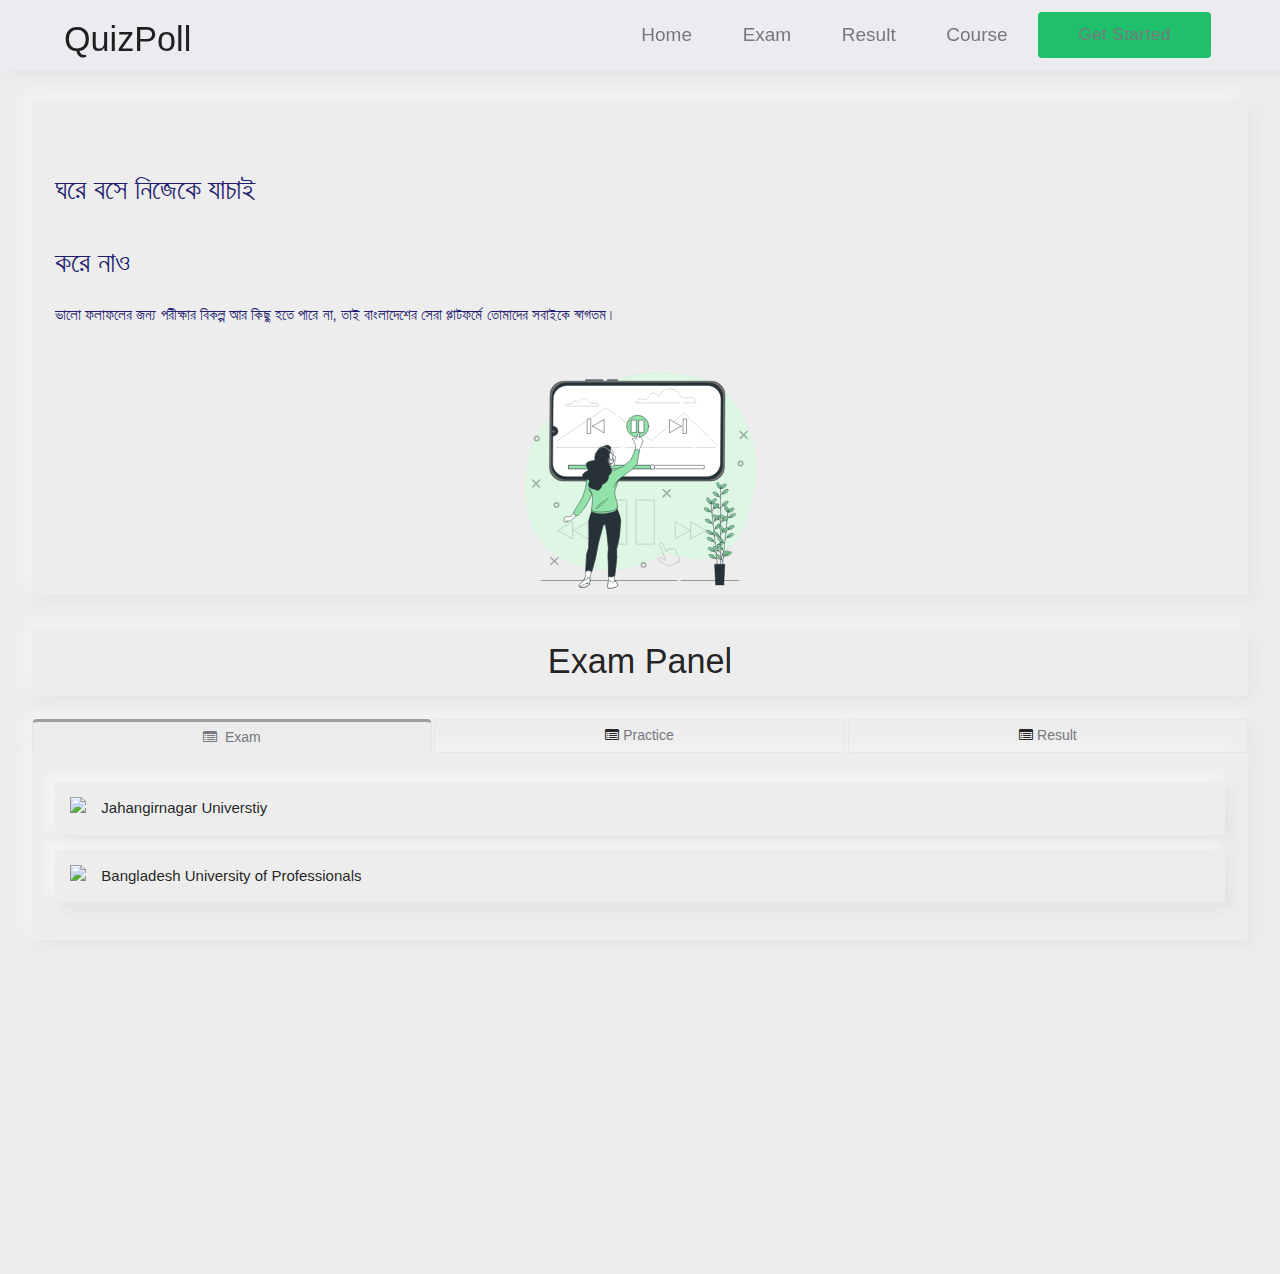
==== index.html @ d7723e83 "Update index.html" ====
<!DOCTYPE html>
<html lang="en">
<head>
	<meta charset="UTF-8">
	<meta http-equiv="X-UA-Compatible" content="IE=edge">
	<meta name="viewport" content="width=device-width, initial-scale=1.0">
	<title>QuizPoll - Test Yourself</title>
	<link rel="stylesheet" href="style.css">
	
	<link href="https://fonts.maateen.me/solaiman-lipi/font.css" rel="stylesheet">
	<link rel="stylesheet" type="text/css" href="https://stackpath.bootstrapcdn.com/font-awesome/4.7.0/css/font-awesome.min.css">
	<link rel="stylesheet" href="https://cdnjs.cloudflare.com/ajax/libs/materialize/1.0.0/css/materialize.min.css">

  
	 <link href="https://fonts.googleapis.com/icon?family=Material+Icons" rel="stylesheet">
</head>
<body>
	<div class="main1">
		<div class="mainnav1">
			<div class="subnav">
				<h4 class="logo1">QuizPoll</h4>		
				<ul class="links1">
					<li class="link1"><a href="">Home</a></li>
					<li class="link1"><a href="">Exam</a></li>				
					<li class="link1"><a href="">Result</a></li>
					<li class="link1"><a href="">Course</a></li>
					<li class="link1 getstarted"><a href="">Get Started</a></li> 
				</ul>  
			</div>
		</div>
		
	</div>
	<div class="mid">
		 <div class="slide">
			<h1>ঘরে বসে নিজেকে যাচাই </h1>
		<h1>করে নাও</h1>
		
			<p style="">ভালো ফলাফলের জন্য পরীক্ষার বিকল্প আর কিছু হতে পারে না, তাই বাংলাদেশের সেরা প্লাটফর্মে তোমাদের সবাইকে স্বাগতম।</p>
		</div>
		<img class="svgimg" src="hello.svg" alt="hello"> 

	</div>	

	<div class="headman">
		<h4 class="heading1">Exam Panel</h4>
	</div>
	<div class="container1">
		<div class="tabsa">
			<div class="tab1a tab-1">
				<a href=""><i class="fa fa-list-alt"></i>&nbsp; Exam</a>
	
			</div>
			<div class="tab1a tab-2">
				<i class="fa fa-list-alt"></i>
				<a href="">Practice</a>
			</div>
			<div class="tab1a tab-3">
				<i class="fa fa-list-alt"></i>
				<a href="">Problem</a>
			</div>
			<div class="tab1a tab-4">
				<i class="fa fa-list-alt"></i>
				<a href="">Result</a>
			</div>
		</div>
		<div class="con tab-con1">
			

			<ul class="collapsible no-shadows">
				<li>
				  <div class="collapsible-header no-shadows"><img src="https://upload.wikimedia.org/wikipedia/en/3/39/Jahangirnagar_University_%28emblem%29.png" class="icon">&nbsp;&nbsp;Jahangirnagar Universtiy</div>
				  <div class="collapsible-body no-shadows body-pad">
					<a href="ju_index.html"><div class="itema">A-unit</div></a>
					<div class="itema">D-unit</div>
					<div class="itema">F-unit</div>
				  </div>
				</li>
				
			  </ul>
			  
				
			<ul class="collapsible no-shadows">	

			  <li>
				<div class="collapsible-header no-shadows "><img src="https://seeklogo.com/images/B/bangladesh-university-of-professionals-bup-logo-5B259AB69E-seeklogo.com.png" class="icon">&nbsp;&nbsp;Bangladesh University of Professionals</div>
				<div class="collapsible-body no-shadows body-pad">
					
					<div class="itema">FST</div>
					<div class="itema">FBS</div>
					<div class="itema">FSSS</div>
					<div class="itema">FASS</div>
				</div>
			  </li>
			  
			</ul>
			
	
		</div>
		
	</div>  
</div>	
   <!-- Compiled and minified JavaScript -->
   <script src="https://cdnjs.cloudflare.com/ajax/libs/materialize/1.0.0/js/materialize.min.js"></script>

<script>
	 document.addEventListener('DOMContentLoaded', function() {
    var elems = document.querySelectorAll('.collapsible');
    var instances = M.Collapsible.init(elems);
  });
</script>
</body>
</html>
---- style.css ----
*{
    padding: 0;
    margin: 0;
    box-sizing: border-box;
    
}
html,body{
    font-family: solaimanlipi,sans-serif;
    background: #ededed;
    height: 100%;
}

main1{
    height: auto;
    background: #000;

}
.mainnav1{

    display: flex;
    justify-content: space-between;
    align-items: center;   
    height: 70px;
    background-color:#EBECF0;
    box-shadow:  5px 5px 13px #e4e4e4,
             -5px -5px 13px #f6f6f6;
    

    position: fixed;
    top: 0px;
    left: 0px;
    width: 100%;
    z-index: 22222;
    
}

.subnav{
    width: 90%;
    margin: 0 auto;
    
    z-index: 3;
    display: flex;
    justify-content: space-between;
    align-items: center;

}
.link1{
    list-style-type: none;
    padding: 5px;
    font-size: 19px;

}

.link1 a{
    display: inline-block;
    text-decoration: none;
    word-break: none;
    padding: 5px 20px;
    border-radius: 4px;
    font-family:-apple-system, BlinkMacSystemFont, 'Segoe UI', Roboto, Oxygen, Ubuntu, Cantarell, 'Open Sans', 'Helvetica Neue', sans-serif ;
    transition: ease-in-out 0.2s;
}

.link1 a:hover{
    background-color: rgb(148, 100, 187);
    color: rgb(255, 255, 255);
}

.links1{
    display: flex;
    justify-content:space-around ;
    align-items: center;
    width: 600px;
}


.getstarted a{
	text-decoration: none;
	color:white;
	letter-spacing:0.5px;
	padding:10px 40px;
	background:#20bf6b;
	font-size: 17px;
	border-radius:4px;
  white-space: nowrap;

}

.svgimg{
    height: 235px;
    width: 100%;
    
    
    
}
div.slide{
    width:100%;
    font-size: 1rem;
    color: rgb(30, 29, 112);
    z-index: 3333;
    padding: 23px;
    margin-bottom: 11px;
    margin-top: 11px;
    

            

}
.slide h1{
    font-size: 28px;
}    

.mid{
    height: auto;
    width: 95%;
    box-shadow:  5px 5px 13px #e4e4e4,
             -5px -5px 13px #f6f6f6;
    margin: 99px auto 0px;
    display: flex;
    flex-direction: row;
    flex-wrap: wrap;
    justify-content: space-between;
    align-items: center;
    
    margin-bottom: 33px;
    
    
    

}

 .heading1{
    margin: 0px auto;
    text-align: center;
    padding:15px;
}
.headman{
    
    margin:0 auto;
    margin-bottom: 23px;
    box-shadow:  5px 5px 13px #e4e4e4,
             -5px -5px 13px #f6f6f6;
    
    -13px -13px 24px #ffffff;
    width: 95%;

    
}


/* @media only screen and (max-width: 600px) {
    .subnav {
    display: flex;
      flex-direction: column;
      align-items: center;
    }
    .links{
        display: flex;
        justify-content:space-between ;
        display: none;
    }

div.mid{
   
   
    
    

}





    
  }
  @media only screen and (max-width: 768px) {
  
    .mid{
        display: flex;
        flex-direction: column;
        
        height: 743px;

    }
        .svgimg{
            height: 305px;
            margin: 0 auto;
            
        }
        div.slide{
            width: 300px;
            position: relative;
            bottom: 111px;
            font-size: 13px;
        }


    
    }
      }
      





 */















 .container1 {
    width: 95%;
    margin: 0px auto;
    height: 555px;
   
    
  
}
a{
    text-decoration: none;
    color: rgb(119, 119, 128)!important;
}
.tabsa{
    
    display: flex;
    justify-content: space-around;
    box-shadow:  5px 5px 13px #e4e4e4,
    -5px -5px 13px #f6f6f6;
    
    
    

}

.tab1a{
    
    flex-grow: 1;
    text-align: center;
    padding: 5px 0;
    
    padding-bottom:2px ;
    z-index: 333;  
    border-top-left-radius: 5px;
    border-top-right-radius: 5px;
    font-size: 14px;
    border: 1px solid rgb(229, 230, 235);
    
    
    
    
    
}


.tab-1{
    margin-right: 2px;
    border-bottom: 3px solid #ededed;
    border-bottom-width: 3px;
    border-bottom-style: solid;
    border-bottom-color: rgb(237, 237, 237);
    border-top: 3px solid rgb(87 97 92 / 54%);
    border-top-width: 3px;
    border-top-style: solid;
    border-top-color: rgba(87, 97, 92, 0.54);
    background-color: rgb(236 236 236);
    
    
    
    
}
.tab-2{
    margin-right: 2px;
    
}
.tab-3{
    margin-right: 1px;
    display: none;
    
}
.tab-4{
    margin-left: 1px;
}

.tabs i{
    margin-right:2px ;
}
.con{
    border: 1px solid rgb(239, 239, 241);
    position: relative;
    bottom: 1px;

}
.tab-con1{
    height:auto;
    background: #ededed;
    box-shadow:  5px 5px 13px #e4e4e4,
             -5px -5px 13px #f6f6f6;
             border-bottom-left-radius: 5px;
             border-bottom-right-radius: 5px;
             padding: 22px ;
            }



 .no-shadows {
     
    border: none!important;
    background: #ededed!important;
    box-shadow:  5px 5px 13px #e4e4e4,
             -5px -5px 13px #f6f6f6!important;
             transition: ease-in 3s,!important;
            }

.icon{
    width: 23px;
}


.itema{

    background: #ededed;
    box-shadow:  5px 5px 13px #e4e4e4,
             -5px -5px 13px #f6f6f6;
             padding: 5px;
             margin: 5px 0;
             border: 1px solid rgb(186, 188, 194);
            border-radius: 5px;


}

.collapsible{
   

}
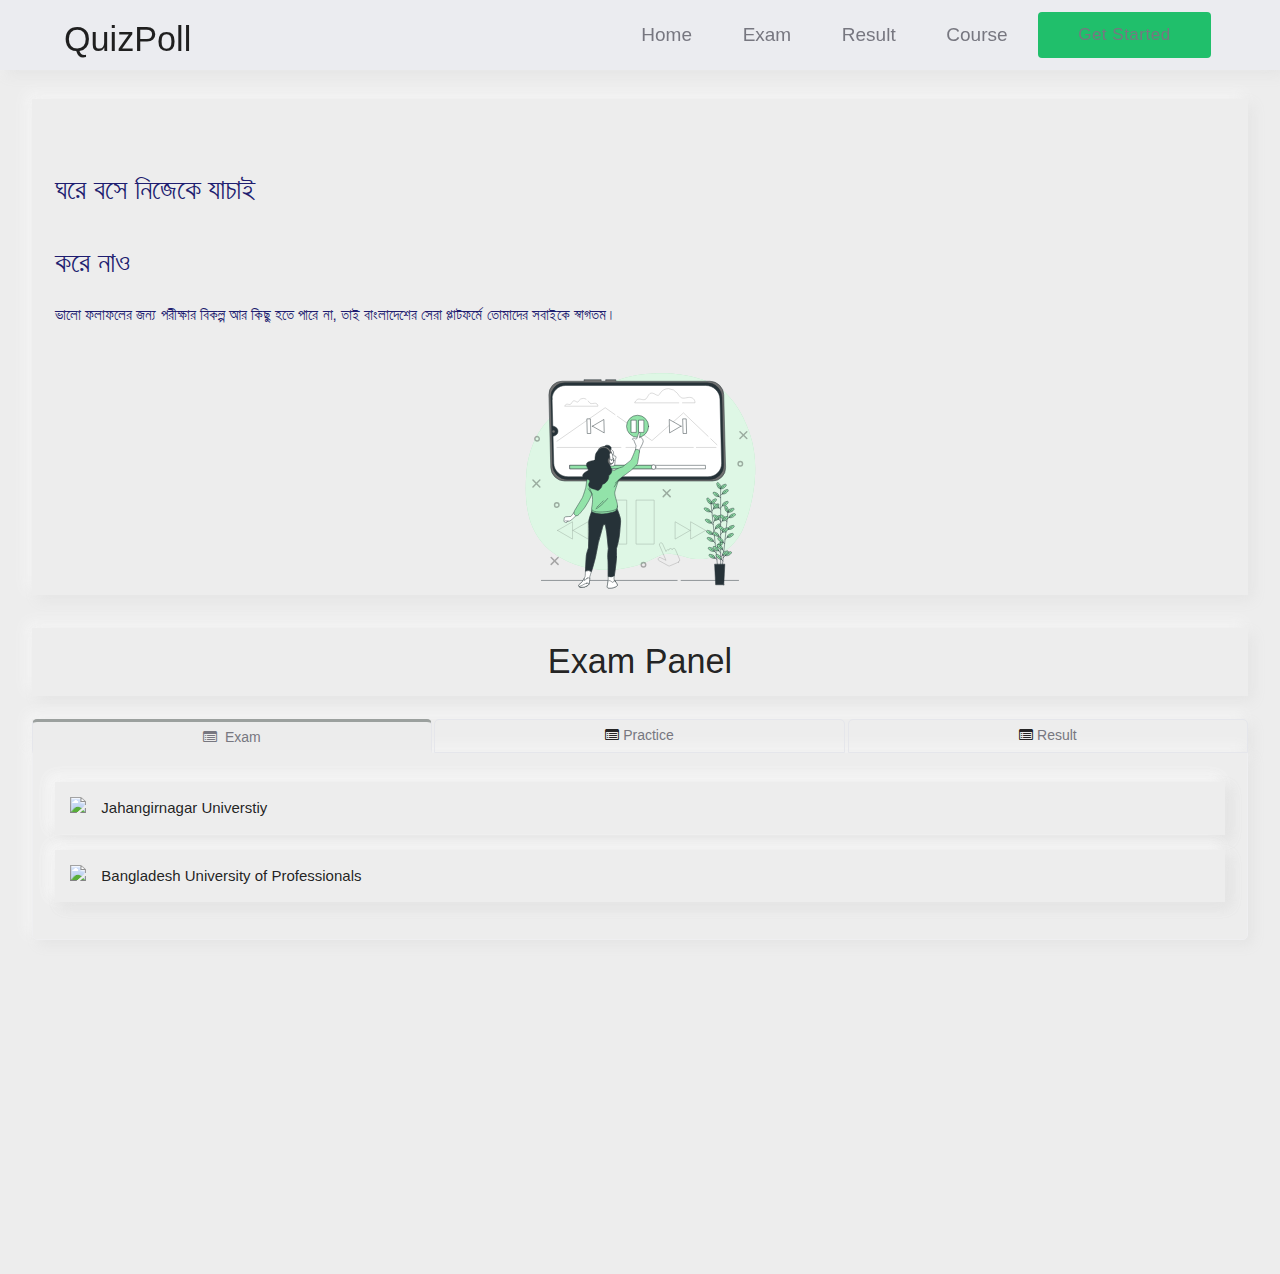
==== commit c1869af2: "Update index.html" ====
--- a/index.html
+++ b/index.html
@@ -10,7 +10,7 @@
 	<link href="https://fonts.maateen.me/solaiman-lipi/font.css" rel="stylesheet">
 	<link rel="stylesheet" type="text/css" href="https://stackpath.bootstrapcdn.com/font-awesome/4.7.0/css/font-awesome.min.css">
 	<link rel="stylesheet" href="https://cdnjs.cloudflare.com/ajax/libs/materialize/1.0.0/css/materialize.min.css">
-
+	<link rel="shortcut icon" href="favicon.ico" type="image/x-icon">  
   
 	 <link href="https://fonts.googleapis.com/icon?family=Material+Icons" rel="stylesheet">
 </head>
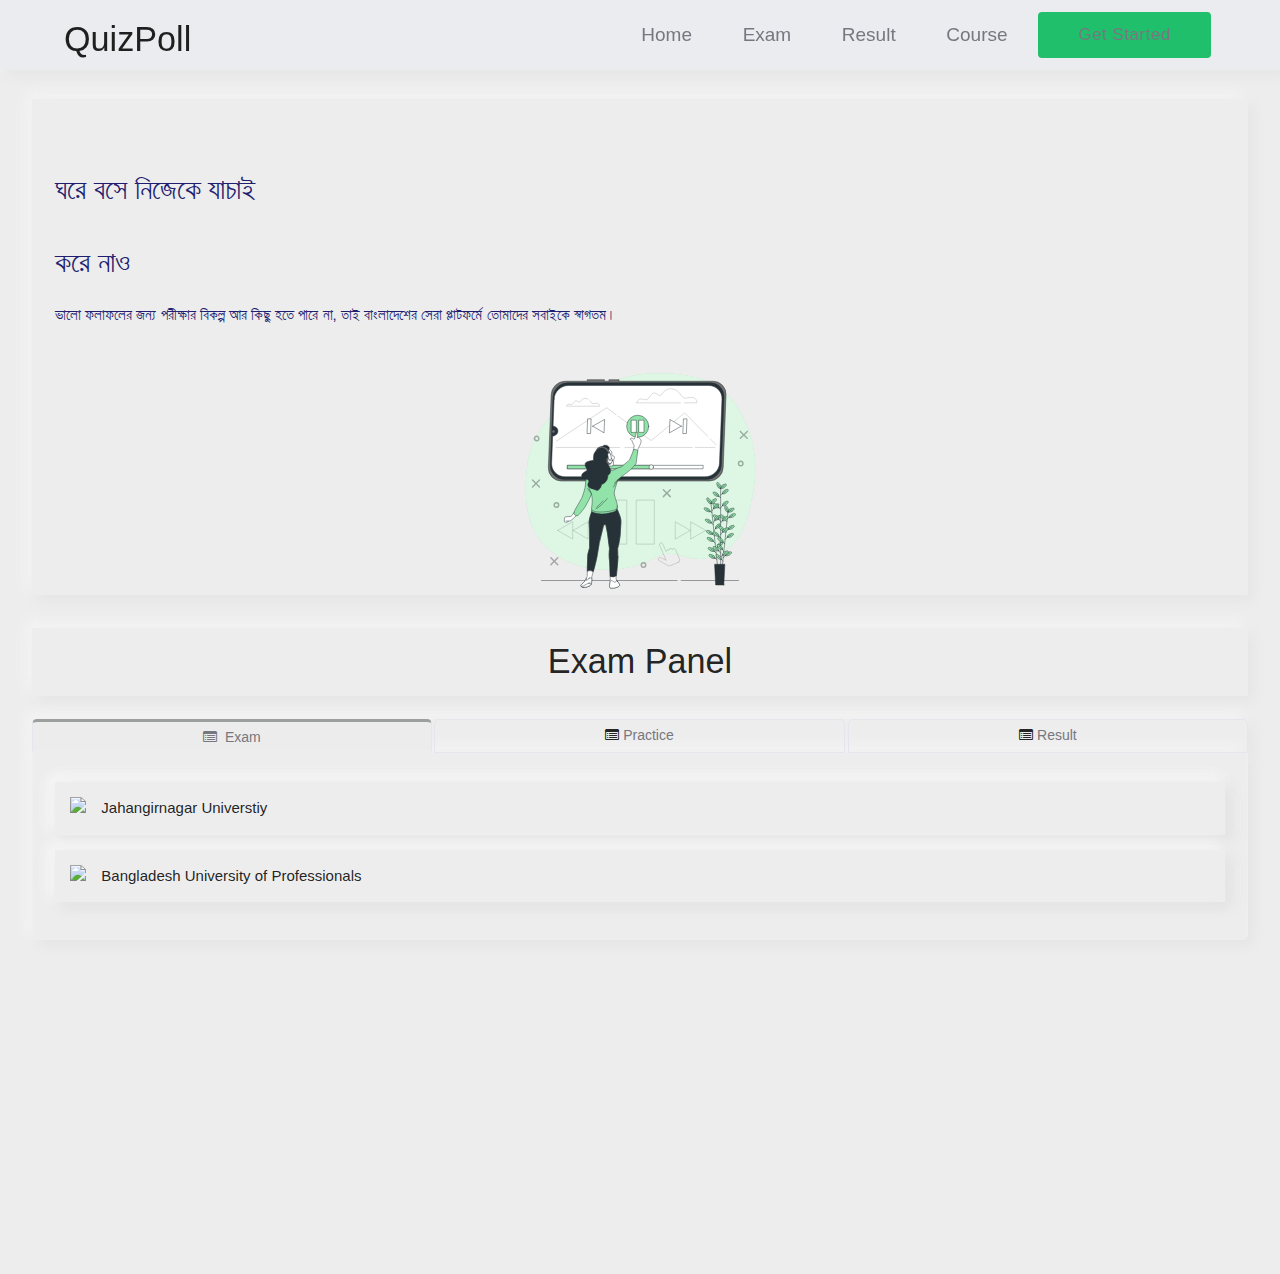
==== commit 773233b5: "Update index.html" ====
--- a/index.html
+++ b/index.html
@@ -10,7 +10,7 @@
 	<link href="https://fonts.maateen.me/solaiman-lipi/font.css" rel="stylesheet">
 	<link rel="stylesheet" type="text/css" href="https://stackpath.bootstrapcdn.com/font-awesome/4.7.0/css/font-awesome.min.css">
 	<link rel="stylesheet" href="https://cdnjs.cloudflare.com/ajax/libs/materialize/1.0.0/css/materialize.min.css">
-	<link rel="shortcut icon" href="favicon.ico" type="image/x-icon">  
+	<link rel="shortcut icon" href="https://th.bing.com/th/id/R.92495a2660a60cc46cfc6eaa70de92f1?rik=G6vV2sZDqq%2fZvQ&pid=ImgRaw&r=0" type="image/x-icon">  
   
 	 <link href="https://fonts.googleapis.com/icon?family=Material+Icons" rel="stylesheet">
 </head>
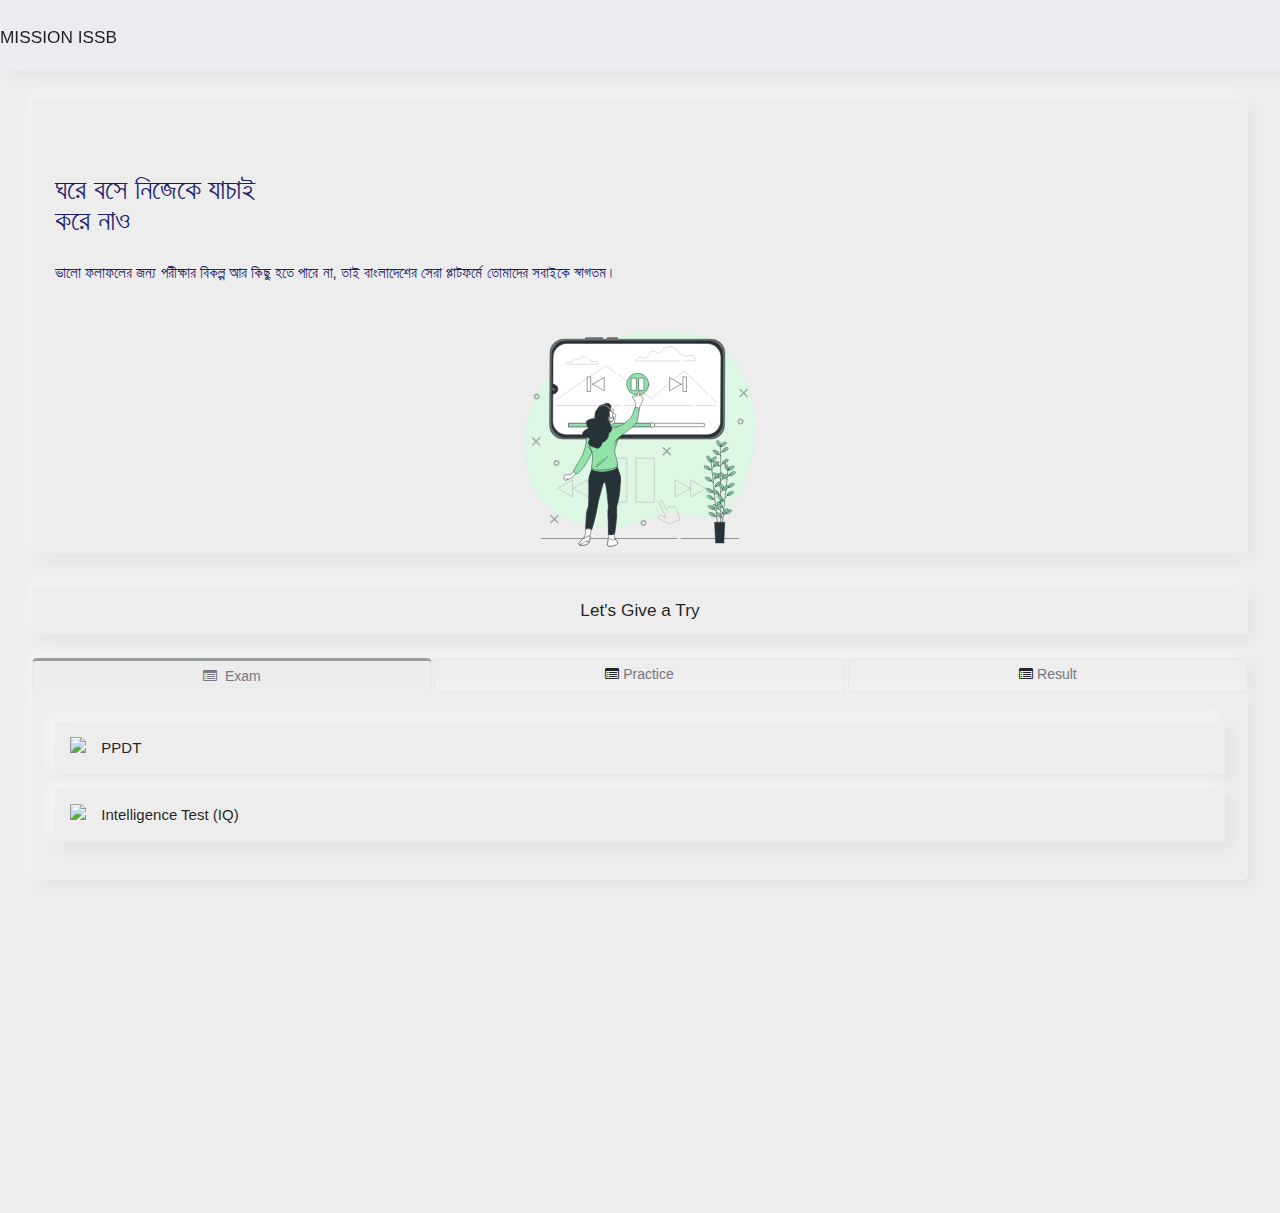
==== commit 29613a82: "Update index.html" ====
--- a/index.html
+++ b/index.html
@@ -17,23 +17,13 @@
 <body>
 	<div class="main1">
 		<div class="mainnav1">
-			<div class="subnav">
-				<h4 class="logo1">QuizPoll</h4>		
-				<ul class="links1">
-					<li class="link1"><a href="">Home</a></li>
-					<li class="link1"><a href="">Exam</a></li>				
-					<li class="link1"><a href="">Result</a></li>
-					<li class="link1"><a href="">Course</a></li>
-					<li class="link1 getstarted"><a href="">Get Started</a></li> 
-				</ul>  
-			</div>
-		</div>
-		
+			
+				<h6 class="logo1">MISSION ISSB</h6>
+		</div>		
 	</div>
 	<div class="mid">
 		 <div class="slide">
-			<h1>ঘরে বসে নিজেকে যাচাই </h1>
-		<h1>করে নাও</h1>
+			<h1>ঘরে বসে নিজেকে যাচাই <br> করে নাও</h1>
 		
 			<p style="">ভালো ফলাফলের জন্য পরীক্ষার বিকল্প আর কিছু হতে পারে না, তাই বাংলাদেশের সেরা প্লাটফর্মে তোমাদের সবাইকে স্বাগতম।</p>
 		</div>
@@ -42,7 +32,7 @@
 	</div>	
 
 	<div class="headman">
-		<h4 class="heading1">Exam Panel</h4>
+		<h6 class="heading1">Let's Give a Try</h6>
 	</div>
 	<div class="container1">
 		<div class="tabsa">
@@ -68,7 +58,7 @@
 
 			<ul class="collapsible no-shadows">
 				<li>
-				  <div class="collapsible-header no-shadows"><img src="https://upload.wikimedia.org/wikipedia/en/3/39/Jahangirnagar_University_%28emblem%29.png" class="icon">&nbsp;&nbsp;Jahangirnagar Universtiy</div>
+				  <div class="collapsible-header no-shadows"><img src="https://cdn0.iconfinder.com/data/icons/stem-science-technology-engineering-math-educati-1/64/group-discussion-meeting-interview-hr-recruitment-advice-512.png" class="icon">&nbsp;&nbsp;PPDT</div>
 				  <div class="collapsible-body no-shadows body-pad">
 					<a href="ju_index.html"><div class="itema">A-unit</div></a>
 					<div class="itema">D-unit</div>
@@ -82,7 +72,7 @@
 			<ul class="collapsible no-shadows">	
 
 			  <li>
-				<div class="collapsible-header no-shadows "><img src="https://seeklogo.com/images/B/bangladesh-university-of-professionals-bup-logo-5B259AB69E-seeklogo.com.png" class="icon">&nbsp;&nbsp;Bangladesh University of Professionals</div>
+				<div class="collapsible-header no-shadows "><img src="https://help.sonatype.com/docs/files/331022/34537965/3/1564671303604/NexusIQServer_Icon.png" class="icon">&nbsp;&nbsp;Intelligence Test (IQ) </div>
 				<div class="collapsible-body no-shadows body-pad">
 					
 					<div class="itema">FST</div>
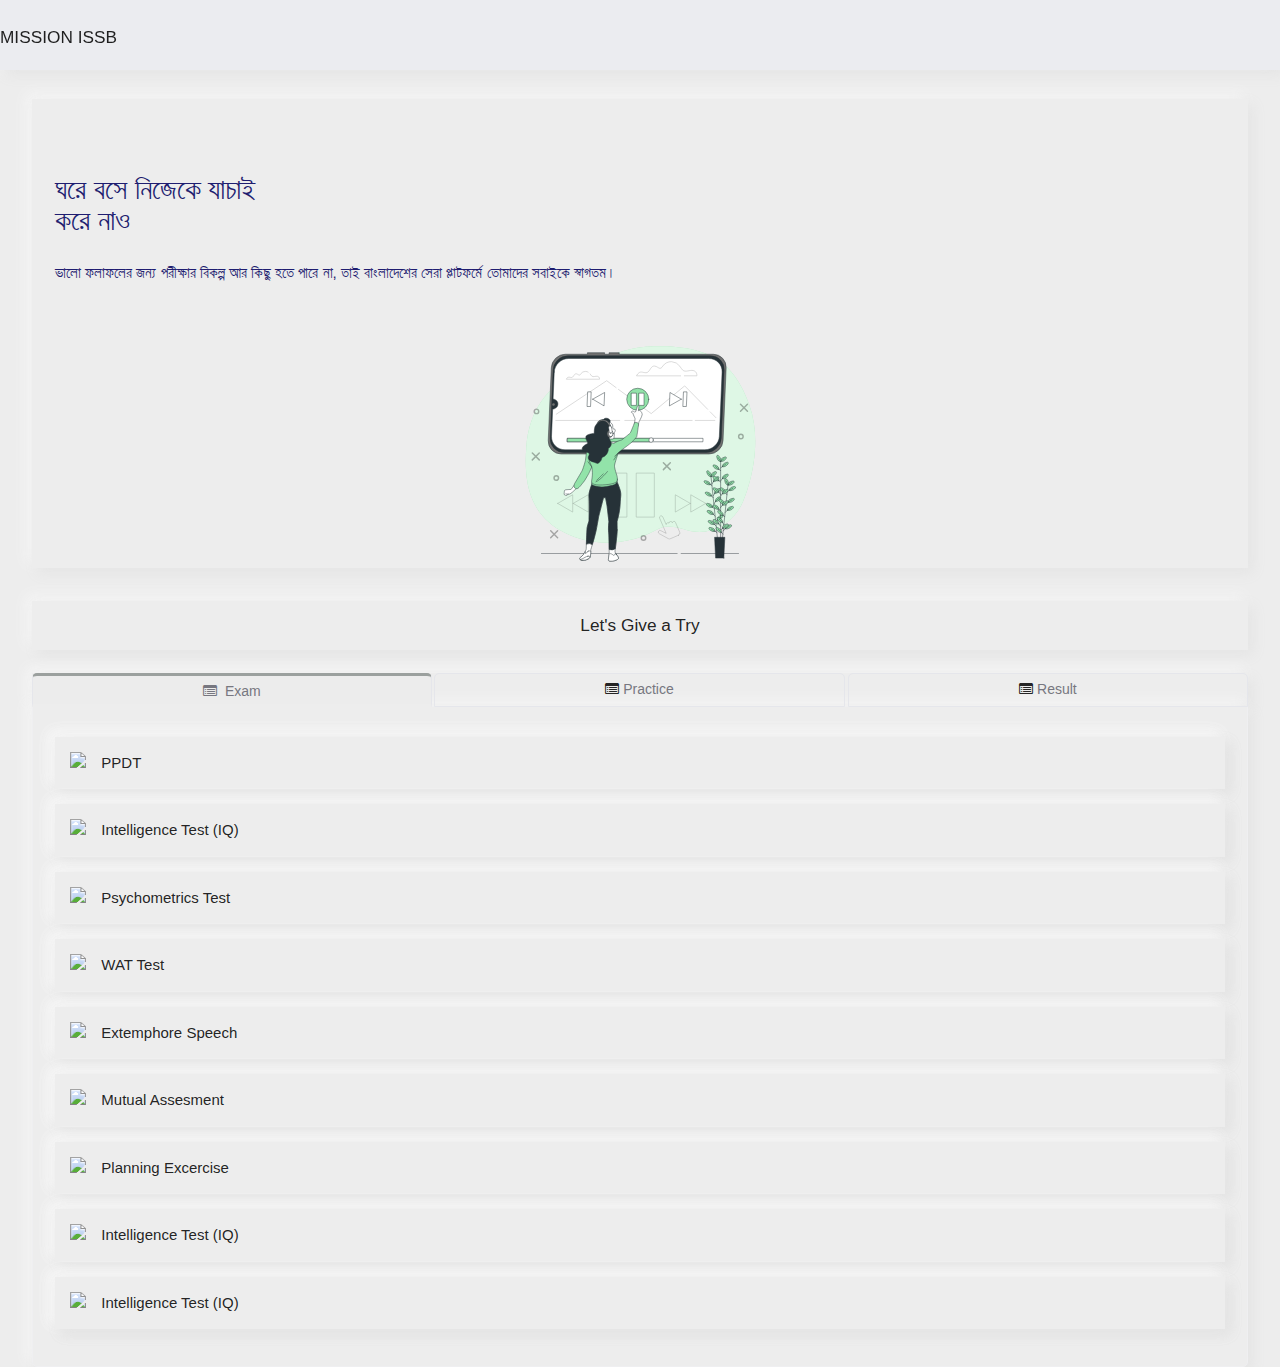
==== commit 66e89e2e: "Update index.html" ====
--- a/index.html
+++ b/index.html
@@ -83,7 +83,104 @@
 			  </li>
 			  
 			</ul>
-			
+			<ul class="collapsible no-shadows">	
+
+			  <li>
+				<div class="collapsible-header no-shadows "><img src="https://help.sonatype.com/docs/files/331022/34537965/3/1564671303604/NexusIQServer_Icon.png" class="icon">&nbsp;&nbsp;Psychometrics Test </div>
+				<div class="collapsible-body no-shadows body-pad">
+					
+					<div class="itema">FST</div>
+					<div class="itema">FBS</div>
+					<div class="itema">FSSS</div>
+					<div class="itema">FASS</div>
+				</div>
+			  </li>
+			  
+			</ul>
+			<ul class="collapsible no-shadows">	
+
+			  <li>
+				<div class="collapsible-header no-shadows "><img src="https://help.sonatype.com/docs/files/331022/34537965/3/1564671303604/NexusIQServer_Icon.png" class="icon">&nbsp;&nbsp;WAT Test </div>
+				<div class="collapsible-body no-shadows body-pad">
+					
+					<div class="itema">FST</div>
+					<div class="itema">FBS</div>
+					<div class="itema">FSSS</div>
+					<div class="itema">FASS</div>
+				</div>
+			  </li>
+			  
+			</ul>
+			<ul class="collapsible no-shadows">	
+
+			  <li>
+				<div class="collapsible-header no-shadows "><img src="https://help.sonatype.com/docs/files/331022/34537965/3/1564671303604/NexusIQServer_Icon.png" class="icon">&nbsp;&nbsp;Extemphore Speech </div>
+				<div class="collapsible-body no-shadows body-pad">
+					
+					<div class="itema">FST</div>
+					<div class="itema">FBS</div>
+					<div class="itema">FSSS</div>
+					<div class="itema">FASS</div>
+				</div>
+			  </li>
+			  
+			</ul>
+			<ul class="collapsible no-shadows">	
+
+			  <li>
+				<div class="collapsible-header no-shadows "><img src="https://help.sonatype.com/docs/files/331022/34537965/3/1564671303604/NexusIQServer_Icon.png" class="icon">&nbsp;&nbsp;Mutual Assesment </div>
+				<div class="collapsible-body no-shadows body-pad">
+					
+					<div class="itema">FST</div>
+					<div class="itema">FBS</div>
+					<div class="itema">FSSS</div>
+					<div class="itema">FASS</div>
+				</div>
+			  </li>
+			  
+			</ul>
+			<ul class="collapsible no-shadows">	
+
+			  <li>
+				<div class="collapsible-header no-shadows "><img src="https://help.sonatype.com/docs/files/331022/34537965/3/1564671303604/NexusIQServer_Icon.png" class="icon">&nbsp;&nbsp;Planning Excercise</div>
+				<div class="collapsible-body no-shadows body-pad">
+					
+					<div class="itema">FST</div>
+					<div class="itema">FBS</div>
+					<div class="itema">FSSS</div>
+					<div class="itema">FASS</div>
+				</div>
+			  </li>
+			  
+			</ul>
+			<ul class="collapsible no-shadows">	
+
+			  <li>
+				<div class="collapsible-header no-shadows "><img src="https://help.sonatype.com/docs/files/331022/34537965/3/1564671303604/NexusIQServer_Icon.png" class="icon">&nbsp;&nbsp;Intelligence Test (IQ) </div>
+				<div class="collapsible-body no-shadows body-pad">
+					
+					<div class="itema">FST</div>
+					<div class="itema">FBS</div>
+					<div class="itema">FSSS</div>
+					<div class="itema">FASS</div>
+				</div>
+			  </li>
+			  
+			</ul>
+			<ul class="collapsible no-shadows">	
+
+			  <li>
+				<div class="collapsible-header no-shadows "><img src="https://help.sonatype.com/docs/files/331022/34537965/3/1564671303604/NexusIQServer_Icon.png" class="icon">&nbsp;&nbsp;Intelligence Test (IQ) </div>
+				<div class="collapsible-body no-shadows body-pad">
+					
+					<div class="itema">FST</div>
+					<div class="itema">FBS</div>
+					<div class="itema">FSSS</div>
+					<div class="itema">FASS</div>
+				</div>
+			  </li>
+			  
+			</ul>
 	
 		</div>
 		
--- a/style.css
+++ b/style.css
@@ -1,3 +1,32 @@
+Skip to content
+Search or jump to…
+Pull requests
+Issues
+Marketplace
+Explore
+ 
+@ashraful-19 
+ashraful-19
+/
+quizpoll1.github.io
+Public
+Code
+Issues
+Pull requests
+Actions
+Projects
+Wiki
+Security
+Insights
+Settings
+quizpoll1.github.io/style.css
+@ashraful-19
+ashraful-19 Update style.css
+Latest commit a15087c on Aug 4, 2021
+ History
+ 1 contributor
+348 lines (231 sloc)  4.99 KB
+
 *{
     padding: 0;
     margin: 0;
@@ -159,19 +188,12 @@
         justify-content:space-between ;
         display: none;
     }
-
 div.mid{
    
    
     
     
-
-}
-
-
-
-
-
+}
     
   }
   @media only screen and (max-width: 768px) {
@@ -181,7 +203,6 @@
         flex-direction: column;
         
         height: 743px;
-
     }
         .svgimg{
             height: 305px;
@@ -194,17 +215,10 @@
             bottom: 111px;
             font-size: 13px;
         }
-
-
     
     }
       }
       
-
-
-
-
-
  */
 
 
@@ -346,3 +360,15 @@
    
 
 }
+© 2022 GitHub, Inc.
+Terms
+Privacy
+Security
+Status
+Docs
+Contact GitHub
+Pricing
+API
+Training
+Blog
+About
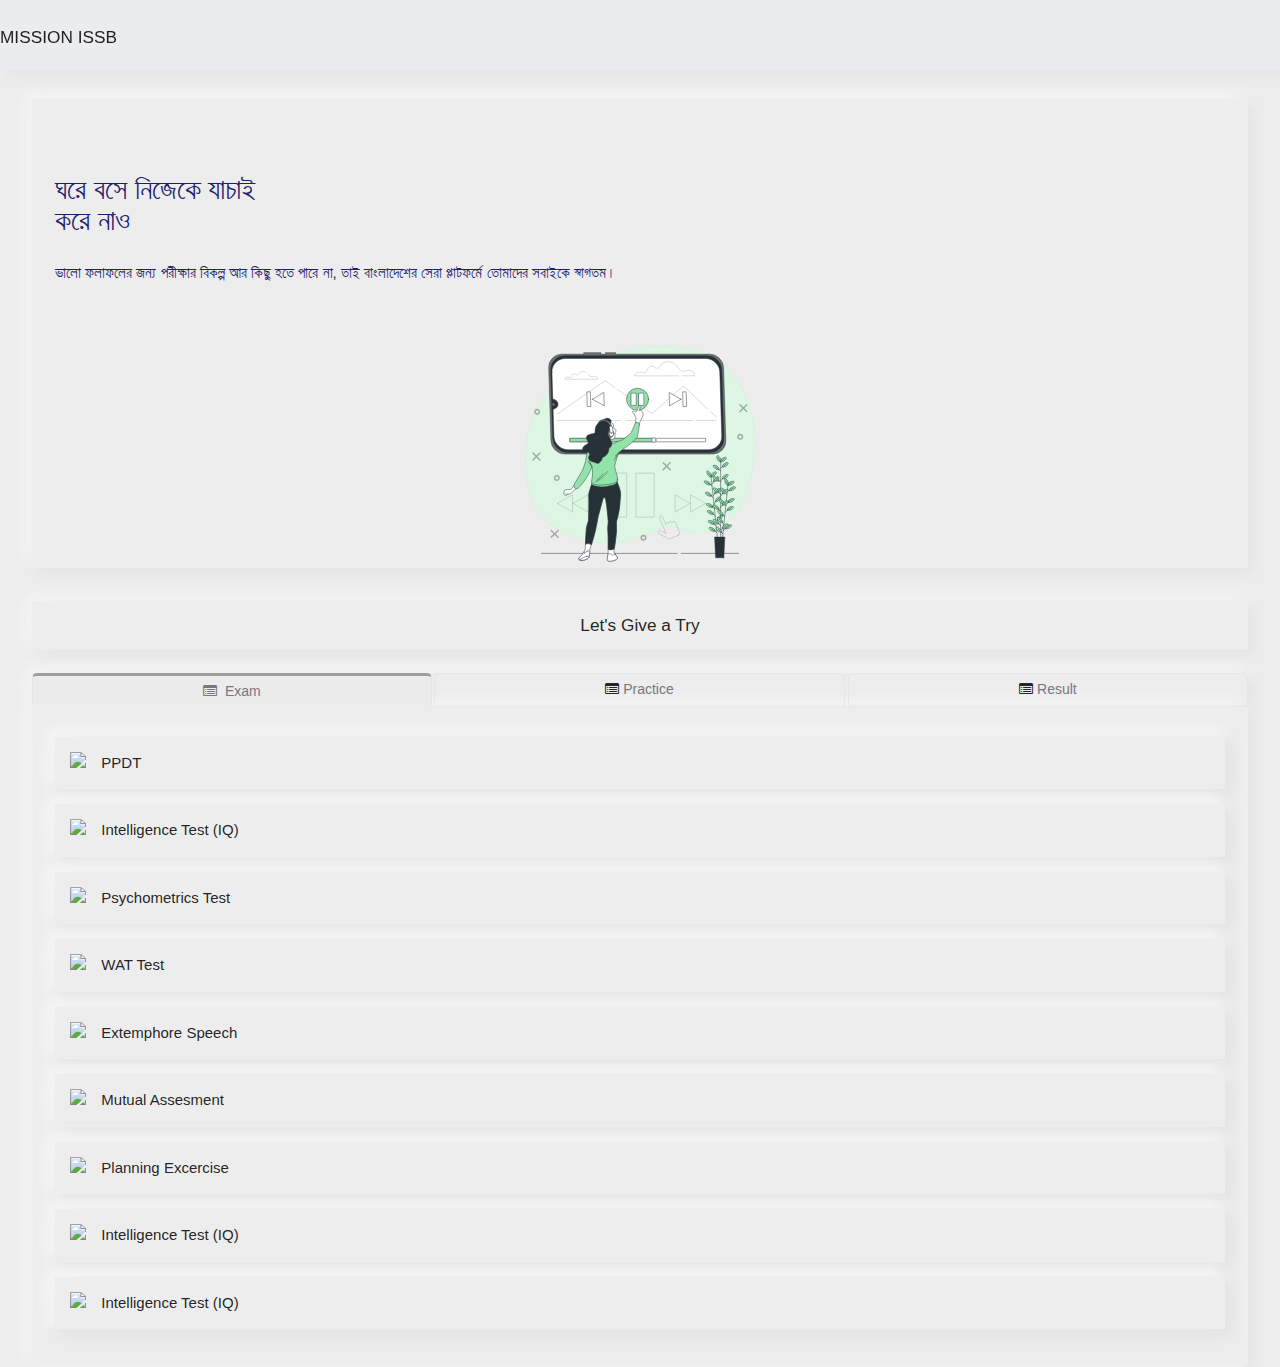
==== commit ea0622f6: "Update index.html" ====
--- a/index.html
+++ b/index.html
@@ -18,7 +18,7 @@
 	<div class="main1">
 		<div class="mainnav1">
 			
-				<h6 class="logo1">MISSION ISSB</h6>
+				<h6 sytle="align-text:center;"class="logo1">MISSION ISSB</h6>
 		</div>		
 	</div>
 	<div class="mid">
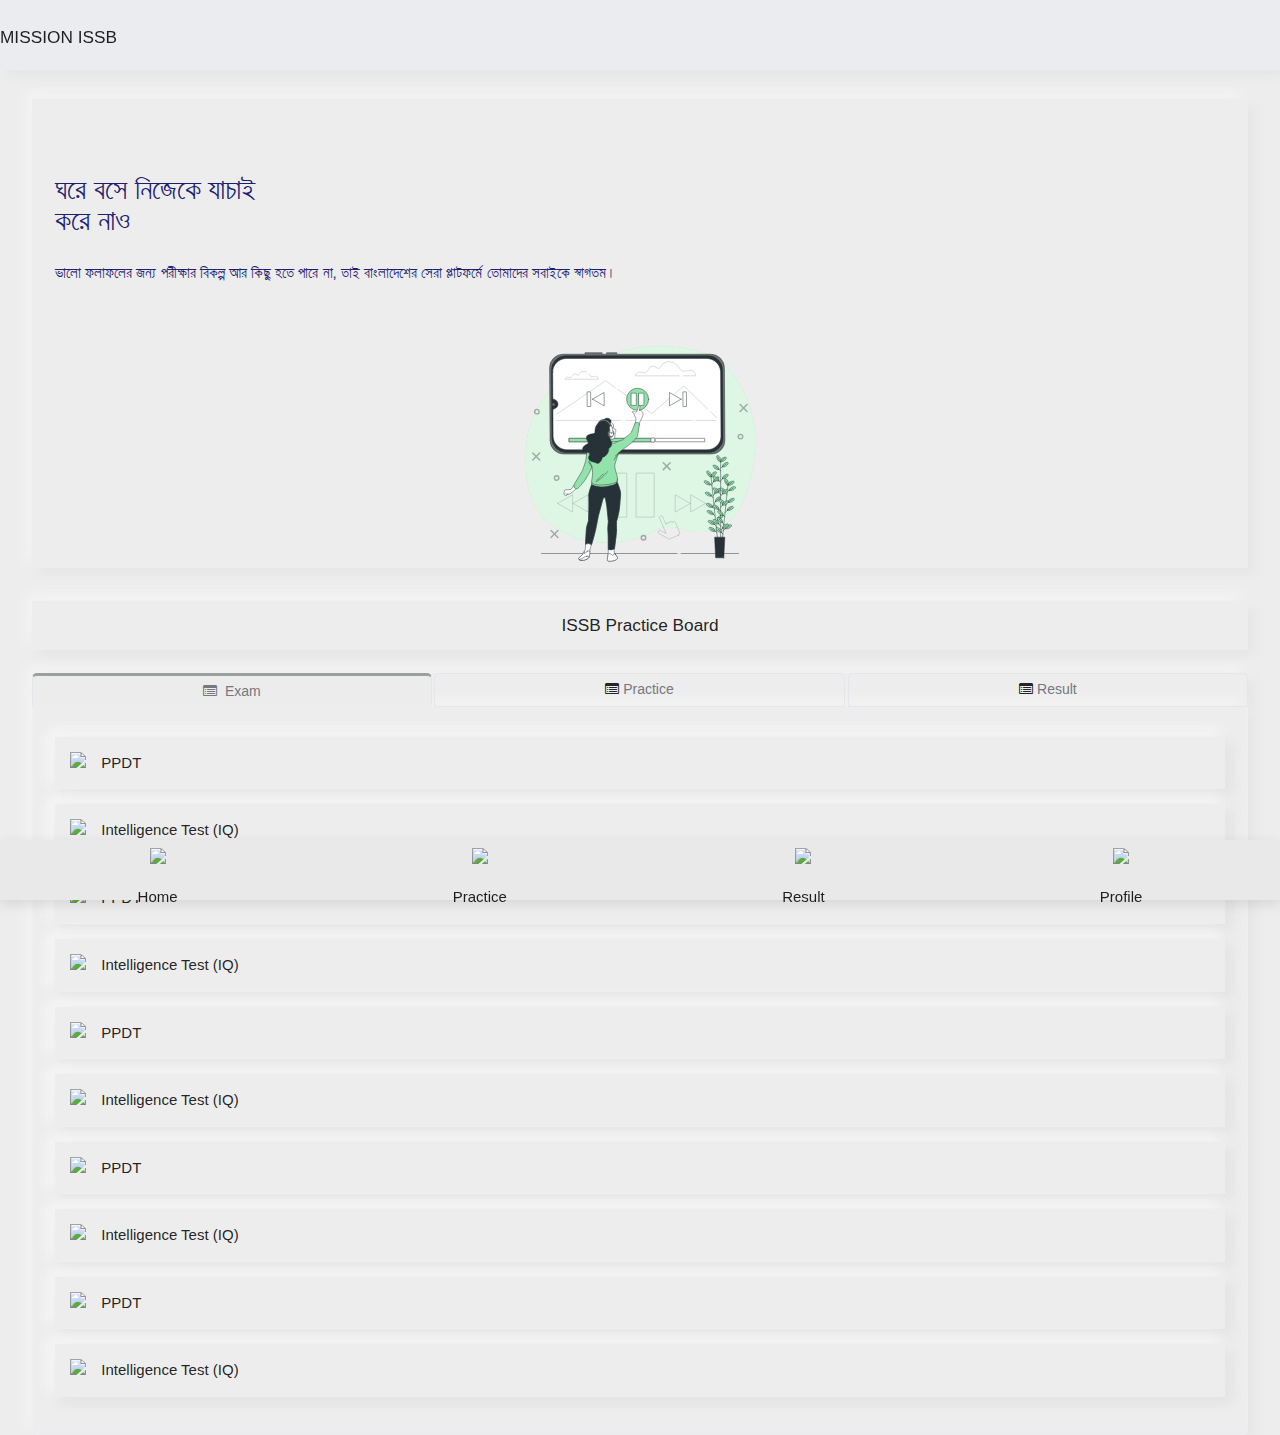
==== commit 2f0e4b42: "Update index.html" ====
--- a/index.html
+++ b/index.html
@@ -18,7 +18,7 @@
 	<div class="main1">
 		<div class="mainnav1">
 			
-				<h6 sytle="align-text:center;"class="logo1">MISSION ISSB</h6>
+				<h6 class="logo1">MISSION ISSB</h6>
 		</div>		
 	</div>
 	<div class="mid">
@@ -32,7 +32,7 @@
 	</div>	
 
 	<div class="headman">
-		<h6 class="heading1">Let's Give a Try</h6>
+		<h6 class="heading1">ISSB Practice Board</h6>
 	</div>
 	<div class="container1">
 		<div class="tabsa">
@@ -83,109 +83,157 @@
 			  </li>
 			  
 			</ul>
-			<ul class="collapsible no-shadows">	
-
-			  <li>
-				<div class="collapsible-header no-shadows "><img src="https://help.sonatype.com/docs/files/331022/34537965/3/1564671303604/NexusIQServer_Icon.png" class="icon">&nbsp;&nbsp;Psychometrics Test </div>
-				<div class="collapsible-body no-shadows body-pad">
-					
-					<div class="itema">FST</div>
-					<div class="itema">FBS</div>
-					<div class="itema">FSSS</div>
-					<div class="itema">FASS</div>
-				</div>
-			  </li>
-			  
-			</ul>
-			<ul class="collapsible no-shadows">	
-
-			  <li>
-				<div class="collapsible-header no-shadows "><img src="https://help.sonatype.com/docs/files/331022/34537965/3/1564671303604/NexusIQServer_Icon.png" class="icon">&nbsp;&nbsp;WAT Test </div>
-				<div class="collapsible-body no-shadows body-pad">
-					
-					<div class="itema">FST</div>
-					<div class="itema">FBS</div>
-					<div class="itema">FSSS</div>
-					<div class="itema">FASS</div>
-				</div>
-			  </li>
-			  
-			</ul>
-			<ul class="collapsible no-shadows">	
-
-			  <li>
-				<div class="collapsible-header no-shadows "><img src="https://help.sonatype.com/docs/files/331022/34537965/3/1564671303604/NexusIQServer_Icon.png" class="icon">&nbsp;&nbsp;Extemphore Speech </div>
-				<div class="collapsible-body no-shadows body-pad">
-					
-					<div class="itema">FST</div>
-					<div class="itema">FBS</div>
-					<div class="itema">FSSS</div>
-					<div class="itema">FASS</div>
-				</div>
-			  </li>
-			  
-			</ul>
-			<ul class="collapsible no-shadows">	
-
-			  <li>
-				<div class="collapsible-header no-shadows "><img src="https://help.sonatype.com/docs/files/331022/34537965/3/1564671303604/NexusIQServer_Icon.png" class="icon">&nbsp;&nbsp;Mutual Assesment </div>
-				<div class="collapsible-body no-shadows body-pad">
-					
-					<div class="itema">FST</div>
-					<div class="itema">FBS</div>
-					<div class="itema">FSSS</div>
-					<div class="itema">FASS</div>
-				</div>
-			  </li>
-			  
-			</ul>
-			<ul class="collapsible no-shadows">	
-
-			  <li>
-				<div class="collapsible-header no-shadows "><img src="https://help.sonatype.com/docs/files/331022/34537965/3/1564671303604/NexusIQServer_Icon.png" class="icon">&nbsp;&nbsp;Planning Excercise</div>
-				<div class="collapsible-body no-shadows body-pad">
-					
-					<div class="itema">FST</div>
-					<div class="itema">FBS</div>
-					<div class="itema">FSSS</div>
-					<div class="itema">FASS</div>
-				</div>
-			  </li>
-			  
-			</ul>
-			<ul class="collapsible no-shadows">	
-
-			  <li>
-				<div class="collapsible-header no-shadows "><img src="https://help.sonatype.com/docs/files/331022/34537965/3/1564671303604/NexusIQServer_Icon.png" class="icon">&nbsp;&nbsp;Intelligence Test (IQ) </div>
-				<div class="collapsible-body no-shadows body-pad">
-					
-					<div class="itema">FST</div>
-					<div class="itema">FBS</div>
-					<div class="itema">FSSS</div>
-					<div class="itema">FASS</div>
-				</div>
-			  </li>
-			  
-			</ul>
-			<ul class="collapsible no-shadows">	
-
-			  <li>
-				<div class="collapsible-header no-shadows "><img src="https://help.sonatype.com/docs/files/331022/34537965/3/1564671303604/NexusIQServer_Icon.png" class="icon">&nbsp;&nbsp;Intelligence Test (IQ) </div>
-				<div class="collapsible-body no-shadows body-pad">
-					
-					<div class="itema">FST</div>
-					<div class="itema">FBS</div>
-					<div class="itema">FSSS</div>
-					<div class="itema">FASS</div>
-				</div>
-			  </li>
-			  
-			</ul>
-	
-		</div>
-		
-	</div>  
+			<ul class="collapsible no-shadows">
+				<li>
+				  <div class="collapsible-header no-shadows"><img src="https://cdn0.iconfinder.com/data/icons/stem-science-technology-engineering-math-educati-1/64/group-discussion-meeting-interview-hr-recruitment-advice-512.png" class="icon">&nbsp;&nbsp;PPDT</div>
+				  <div class="collapsible-body no-shadows body-pad">
+					<a href="ju_index.html"><div class="itema">A-unit</div></a>
+					<div class="itema">D-unit</div>
+					<div class="itema">F-unit</div>
+				  </div>
+				</li>
+				
+			  </ul>
+			  
+				
+			<ul class="collapsible no-shadows">	
+
+			  <li>
+				<div class="collapsible-header no-shadows "><img src="https://help.sonatype.com/docs/files/331022/34537965/3/1564671303604/NexusIQServer_Icon.png" class="icon">&nbsp;&nbsp;Intelligence Test (IQ) </div>
+				<div class="collapsible-body no-shadows body-pad">
+					
+					<div class="itema">FST</div>
+					<div class="itema">FBS</div>
+					<div class="itema">FSSS</div>
+					<div class="itema">FASS</div>
+				</div>
+			  </li>
+			  
+			</ul>
+			<ul class="collapsible no-shadows">
+				<li>
+				  <div class="collapsible-header no-shadows"><img src="https://cdn0.iconfinder.com/data/icons/stem-science-technology-engineering-math-educati-1/64/group-discussion-meeting-interview-hr-recruitment-advice-512.png" class="icon">&nbsp;&nbsp;PPDT</div>
+				  <div class="collapsible-body no-shadows body-pad">
+					<a href="ju_index.html"><div class="itema">A-unit</div></a>
+					<div class="itema">D-unit</div>
+					<div class="itema">F-unit</div>
+				  </div>
+				</li>
+				
+			  </ul>
+			  
+				
+			<ul class="collapsible no-shadows">	
+
+			  <li>
+				<div class="collapsible-header no-shadows "><img src="https://help.sonatype.com/docs/files/331022/34537965/3/1564671303604/NexusIQServer_Icon.png" class="icon">&nbsp;&nbsp;Intelligence Test (IQ) </div>
+				<div class="collapsible-body no-shadows body-pad">
+					
+					<div class="itema">FST</div>
+					<div class="itema">FBS</div>
+					<div class="itema">FSSS</div>
+					<div class="itema">FASS</div>
+				</div>
+			  </li>
+			  
+			</ul>
+			<ul class="collapsible no-shadows">
+				<li>
+				  <div class="collapsible-header no-shadows"><img src="https://cdn0.iconfinder.com/data/icons/stem-science-technology-engineering-math-educati-1/64/group-discussion-meeting-interview-hr-recruitment-advice-512.png" class="icon">&nbsp;&nbsp;PPDT</div>
+				  <div class="collapsible-body no-shadows body-pad">
+					<a href="ju_index.html"><div class="itema">A-unit</div></a>
+					<div class="itema">D-unit</div>
+					<div class="itema">F-unit</div>
+				  </div>
+				</li>
+				
+			  </ul>
+			  
+				
+			<ul class="collapsible no-shadows">	
+
+			  <li>
+				<div class="collapsible-header no-shadows "><img src="https://help.sonatype.com/docs/files/331022/34537965/3/1564671303604/NexusIQServer_Icon.png" class="icon">&nbsp;&nbsp;Intelligence Test (IQ) </div>
+				<div class="collapsible-body no-shadows body-pad">
+					
+					<div class="itema">FST</div>
+					<div class="itema">FBS</div>
+					<div class="itema">FSSS</div>
+					<div class="itema">FASS</div>
+				</div>
+			  </li>
+			  
+			</ul>
+			<ul class="collapsible no-shadows">
+				<li>
+				  <div class="collapsible-header no-shadows"><img src="https://cdn0.iconfinder.com/data/icons/stem-science-technology-engineering-math-educati-1/64/group-discussion-meeting-interview-hr-recruitment-advice-512.png" class="icon">&nbsp;&nbsp;PPDT</div>
+				  <div class="collapsible-body no-shadows body-pad">
+					<a href="ju_index.html"><div class="itema">A-unit</div></a>
+					<div class="itema">D-unit</div>
+					<div class="itema">F-unit</div>
+				  </div>
+				</li>
+				
+			  </ul>
+			  
+				
+			<ul class="collapsible no-shadows">	
+
+			  <li>
+				<div class="collapsible-header no-shadows "><img src="https://help.sonatype.com/docs/files/331022/34537965/3/1564671303604/NexusIQServer_Icon.png" class="icon">&nbsp;&nbsp;Intelligence Test (IQ) </div>
+				<div class="collapsible-body no-shadows body-pad">
+					
+					<div class="itema">FST</div>
+					<div class="itema">FBS</div>
+					<div class="itema">FSSS</div>
+					<div class="itema">FASS</div>
+				</div>
+			  </li>
+			  
+			</ul>
+	
+		</div>
+		
+	</div> 
+	
 </div>	
+
+
+
+
+<div class="Bottom-nav">
+
+	<div class="bottom">
+		
+		<div>
+			<img src="https://help.sonatype.com/docs/files/331022/34537965/3/1564671303604/NexusIQServer_Icon.png" class="icon">
+	
+			<p>Home</p>
+		</div>
+		
+		<div>
+			<img src="https://cdn0.iconfinder.com/data/icons/stem-science-technology-engineering-math-educati-1/64/group-discussion-meeting-interview-hr-recruitment-advice-512.png" class="icon">
+	
+			<p>Practice</p>
+		</div>
+		
+		
+		<div>
+			<img src="https://cdn0.iconfinder.com/data/icons/stem-science-technology-engineering-math-educati-1/64/group-discussion-meeting-interview-hr-recruitment-advice-512.png" class="icon">
+	
+			<p>Result</p>
+		</div>
+		
+		<div>
+			<img src="https://help.sonatype.com/docs/files/331022/34537965/3/1564671303604/NexusIQServer_Icon.png" class="icon">
+	
+			<p>Profile</p>
+		</div>
+		
+	</div>
+
+</div>
+
    <!-- Compiled and minified JavaScript -->
    <script src="https://cdnjs.cloudflare.com/ajax/libs/materialize/1.0.0/js/materialize.min.js"></script>
 
--- a/style.css
+++ b/style.css
@@ -356,10 +356,31 @@
 
 }
 
-.collapsible{
+
+.Bottom-nav{
+    z-index: 455;
+    position: fixed;
+    bottom: 0px;
+    border: none!important;
+    background: rgb(233, 233, 233);
+    box-shadow: rgba(0, 0, 0, 0.1) 0px 4px 12px;
+    width: 100%;
+    text-align: center;
+    height: 60px;
+
+
+}
+.bottom{
+    padding-top: 8px;
+
+    display: flex;
+    text-align:center;
+    justify-content: space-around;
    
 
 }
+
+
 © 2022 GitHub, Inc.
 Terms
 Privacy
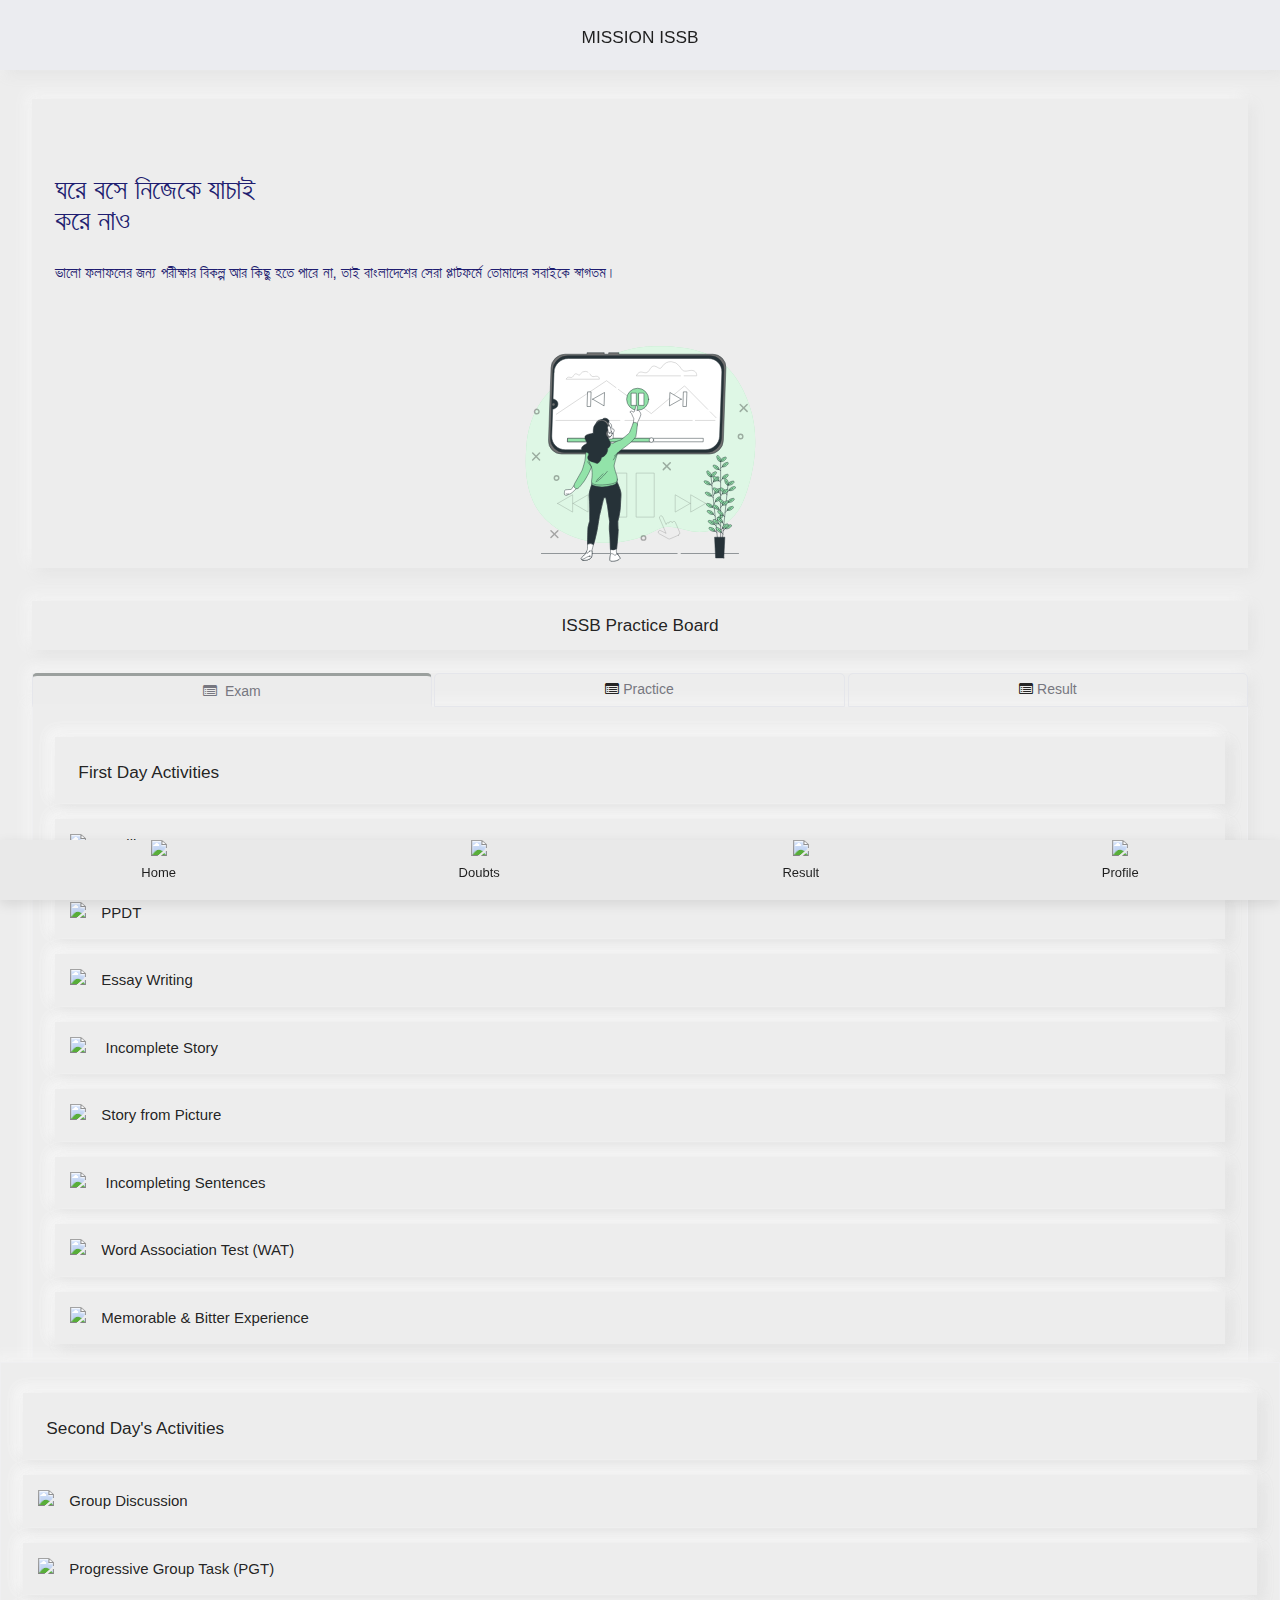
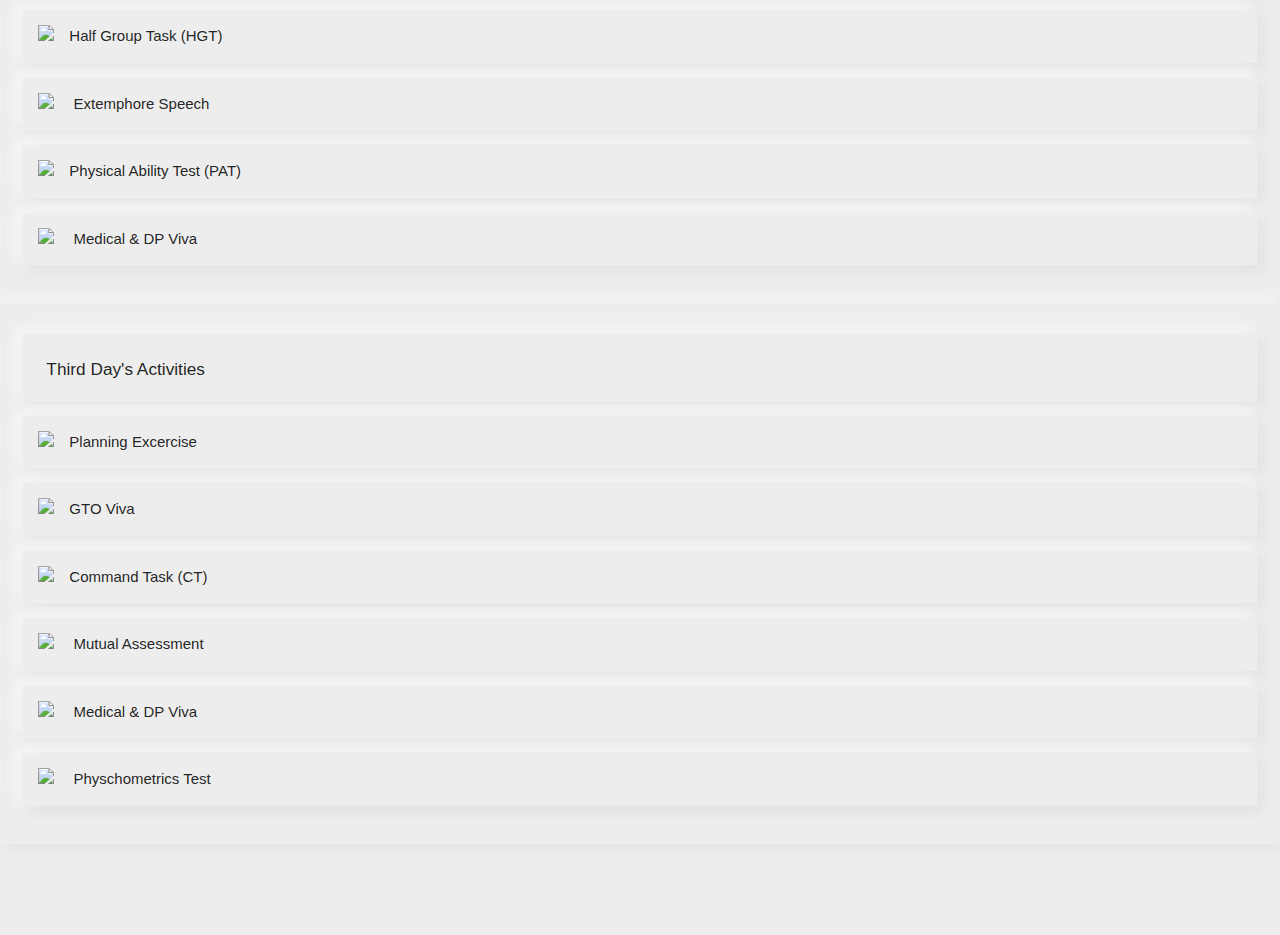
==== commit c5ef5479: "Update index.html" ====
--- a/index.html
+++ b/index.html
@@ -16,10 +16,12 @@
 </head>
 <body>
 	<div class="main1">
+		
 		<div class="mainnav1">
 			
 				<h6 class="logo1">MISSION ISSB</h6>
 		</div>		
+		
 	</div>
 	<div class="mid">
 		 <div class="slide">
@@ -57,146 +59,287 @@
 			
 
 			<ul class="collapsible no-shadows">
-				<li>
-				  <div class="collapsible-header no-shadows"><img src="https://cdn0.iconfinder.com/data/icons/stem-science-technology-engineering-math-educati-1/64/group-discussion-meeting-interview-hr-recruitment-advice-512.png" class="icon">&nbsp;&nbsp;PPDT</div>
-				  <div class="collapsible-body no-shadows body-pad">
-					<a href="ju_index.html"><div class="itema">A-unit</div></a>
-					<div class="itema">D-unit</div>
-					<div class="itema">F-unit</div>
-				  </div>
-				</li>
-				
-			  </ul>
-			  
-				
-			<ul class="collapsible no-shadows">	
-
-			  <li>
-				<div class="collapsible-header no-shadows "><img src="https://help.sonatype.com/docs/files/331022/34537965/3/1564671303604/NexusIQServer_Icon.png" class="icon">&nbsp;&nbsp;Intelligence Test (IQ) </div>
-				<div class="collapsible-body no-shadows body-pad">
+				  <div class="collapsible-header no-shadows ">&nbsp;&nbsp;<h6 class="mid-align">First Day Activities</h6></div>
+				</li>
+			</ul>
+			  
+			
+			
+			
+			
+			<ul class="collapsible no-shadows">
+				<li>
+				  <div class="collapsible-header no-shadows"><img src="https://cdn0.iconfinder.com/data/icons/stem-science-technology-engineering-math-educati-1/64/group-discussion-meeting-interview-hr-recruitment-advice-512.png" class="icon">&nbsp;&nbsp;Intelligence Test</div>
+				  <div class="collapsible-body no-shadows body-pad">
+					<a href="ju_index.html"><div class="itema">Verbal Test</div></a>
+					<div class="itema">Non-Verbal Test</div>
+				  </div>
+				</li>
+				
+			  </ul>
+			  
+				
+			<ul class="collapsible no-shadows">	
+
+			  <li>
+				<div class="collapsible-header no-shadows "><img src="https://help.sonatype.com/docs/files/331022/34537965/3/1564671303604/NexusIQServer_Icon.png" class="icon">&nbsp;&nbsp;PPDT</div>
+				<div class="collapsible-body no-shadows body-pad">
+		
+				</div>
+			  </li>
+			  
+			</ul>
+			<ul class="collapsible no-shadows">
+				<li>
+				  <div class="collapsible-header no-shadows"><img src="https://cdn0.iconfinder.com/data/icons/stem-science-technology-engineering-math-educati-1/64/group-discussion-meeting-interview-hr-recruitment-advice-512.png" class="icon">&nbsp;&nbsp;Essay Writing</div>
+				  <div class="collapsible-body no-shadows body-pad">
+					<a href="ju_index.html"><div class="itema">Bangla</div></a>
+					<div class="itema">English</div>
 					
-					<div class="itema">FST</div>
-					<div class="itema">FBS</div>
-					<div class="itema">FSSS</div>
-					<div class="itema">FASS</div>
-				</div>
-			  </li>
-			  
-			</ul>
-			<ul class="collapsible no-shadows">
-				<li>
-				  <div class="collapsible-header no-shadows"><img src="https://cdn0.iconfinder.com/data/icons/stem-science-technology-engineering-math-educati-1/64/group-discussion-meeting-interview-hr-recruitment-advice-512.png" class="icon">&nbsp;&nbsp;PPDT</div>
-				  <div class="collapsible-body no-shadows body-pad">
-					<a href="ju_index.html"><div class="itema">A-unit</div></a>
-					<div class="itema">D-unit</div>
-					<div class="itema">F-unit</div>
-				  </div>
-				</li>
-				
-			  </ul>
-			  
-				
-			<ul class="collapsible no-shadows">	
-
-			  <li>
-				<div class="collapsible-header no-shadows "><img src="https://help.sonatype.com/docs/files/331022/34537965/3/1564671303604/NexusIQServer_Icon.png" class="icon">&nbsp;&nbsp;Intelligence Test (IQ) </div>
+				  </div>
+				</li>
+				
+			  </ul>
+			  
+				
+			<ul class="collapsible no-shadows">	
+
+			  <li>
+				<div class="collapsible-header no-shadows "><img src="https://help.sonatype.com/docs/files/331022/34537965/3/1564671303604/NexusIQServer_Icon.png" class="icon">&nbsp;&nbsp; Incomplete Story</div>
 				<div class="collapsible-body no-shadows body-pad">
 					
-					<div class="itema">FST</div>
-					<div class="itema">FBS</div>
-					<div class="itema">FSSS</div>
-					<div class="itema">FASS</div>
-				</div>
-			  </li>
-			  
-			</ul>
-			<ul class="collapsible no-shadows">
-				<li>
-				  <div class="collapsible-header no-shadows"><img src="https://cdn0.iconfinder.com/data/icons/stem-science-technology-engineering-math-educati-1/64/group-discussion-meeting-interview-hr-recruitment-advice-512.png" class="icon">&nbsp;&nbsp;PPDT</div>
-				  <div class="collapsible-body no-shadows body-pad">
-					<a href="ju_index.html"><div class="itema">A-unit</div></a>
-					<div class="itema">D-unit</div>
-					<div class="itema">F-unit</div>
-				  </div>
-				</li>
-				
-			  </ul>
-			  
-				
-			<ul class="collapsible no-shadows">	
-
-			  <li>
-				<div class="collapsible-header no-shadows "><img src="https://help.sonatype.com/docs/files/331022/34537965/3/1564671303604/NexusIQServer_Icon.png" class="icon">&nbsp;&nbsp;Intelligence Test (IQ) </div>
+					<div class="itema">Bangla</div>
+					<div class="itema">English</div>
+				</div>
+			  </li>
+			  
+			</ul>
+			<ul class="collapsible no-shadows">
+				<li>
+				  <div class="collapsible-header no-shadows"><img src="https://cdn0.iconfinder.com/data/icons/stem-science-technology-engineering-math-educati-1/64/group-discussion-meeting-interview-hr-recruitment-advice-512.png" class="icon">&nbsp;&nbsp;Story from Picture</div>
+				  <div class="collapsible-body no-shadows body-pad">
+					<a href="ju_index.html"><div class="itema">Bangla</div></a>
+					<div class="itema">English</div>
+
+				  </div>
+				</li>
+				
+			  </ul>
+			  
+				
+			<ul class="collapsible no-shadows">	
+
+			  <li>
+				<div class="collapsible-header no-shadows "><img src="https://help.sonatype.com/docs/files/331022/34537965/3/1564671303604/NexusIQServer_Icon.png" class="icon">&nbsp;&nbsp; Incompleting Sentences</div>
 				<div class="collapsible-body no-shadows body-pad">
 					
-					<div class="itema">FST</div>
-					<div class="itema">FBS</div>
-					<div class="itema">FSSS</div>
-					<div class="itema">FASS</div>
-				</div>
-			  </li>
-			  
-			</ul>
-			<ul class="collapsible no-shadows">
-				<li>
-				  <div class="collapsible-header no-shadows"><img src="https://cdn0.iconfinder.com/data/icons/stem-science-technology-engineering-math-educati-1/64/group-discussion-meeting-interview-hr-recruitment-advice-512.png" class="icon">&nbsp;&nbsp;PPDT</div>
-				  <div class="collapsible-body no-shadows body-pad">
-					<a href="ju_index.html"><div class="itema">A-unit</div></a>
-					<div class="itema">D-unit</div>
-					<div class="itema">F-unit</div>
-				  </div>
-				</li>
-				
-			  </ul>
-			  
-				
-			<ul class="collapsible no-shadows">	
-
-			  <li>
-				<div class="collapsible-header no-shadows "><img src="https://help.sonatype.com/docs/files/331022/34537965/3/1564671303604/NexusIQServer_Icon.png" class="icon">&nbsp;&nbsp;Intelligence Test (IQ) </div>
+					<a href="ju_index.html"><div class="itema">Bangla</div></a>
+					<div class="itema">English</div>
+				</div>
+			  </li>
+			  
+			</ul>
+			<ul class="collapsible no-shadows">
+				<li>
+				  <div class="collapsible-header no-shadows"><img src="https://cdn0.iconfinder.com/data/icons/stem-science-technology-engineering-math-educati-1/64/group-discussion-meeting-interview-hr-recruitment-advice-512.png" class="icon">&nbsp;&nbsp;Word Association Test (WAT)</div>
+				  <div class="collapsible-body no-shadows body-pad">
+					<a href="ju_index.html"><a href="ju_index.html"><div class="itema">Bangla</div></a>
+					<div class="itema">English</div>
+				  </div>
+				</li>
+				
+			  </ul>
+			  
+				
+			<ul class="collapsible no-shadows">	
+
+			  <li>
+				<div class="collapsible-header no-shadows"><img src="https://cdn0.iconfinder.com/data/icons/stem-science-technology-engineering-math-educati-1/64/group-discussion-meeting-interview-hr-recruitment-advice-512.png" class="icon">&nbsp;&nbsp;Memorable & Bitter Experience</div>
+				  <div class="collapsible-body no-shadows body-pad">
+					<a href="ju_index.html"><a href="ju_index.html"><div class="itema">Memorable Experience</div></a>
+					<div class="itema">Bitter Experience</div>
+				  </div>
+				
+			  </li>
+			</div>
+			</ul>
+			<ul class="collapsible no-shadows">
+				<li>
+				  <div class="collapsible-header no-shadows"><img src="https://cdn0.iconfinder.com/data/icons/stem-science-technology-engineering-math-educati-1/64/group-discussion-meeting-interview-hr-recruitment-advice-512.png" class="icon">&nbsp;&nbsp;Self Assessment(7 Questions)</div>
+			
+				</li>
+				
+			  </ul>
+			  
+				
+			<ul class="collapsible no-shadows">	
+
+			  <li>
+				<div class="collapsible-header no-shadows "><img src="https://help.sonatype.com/docs/files/331022/34537965/3/1564671303604/NexusIQServer_Icon.png" class="icon">&nbsp;&nbsp;Self Critisism (12 Questions) </div>
+				
+			  </li>
+			  
+			</ul>
+	
+		</div>
+		<br><br><br><br><br><br>
+		<div class="con tab-con1">
+			
+
+			<ul class="collapsible no-shadows">
+				  <div class="collapsible-header no-shadows ">&nbsp;&nbsp;<h6 class="mid-align">Second Day's Activities</h6></div>
+				</li>
+			</ul>
+			  
+			
+			
+			
+			
+			<ul class="collapsible no-shadows">
+				<li>
+				  <div class="collapsible-header no-shadows"><img src="https://cdn0.iconfinder.com/data/icons/stem-science-technology-engineering-math-educati-1/64/group-discussion-meeting-interview-hr-recruitment-advice-512.png" class="icon">&nbsp;&nbsp;Group Discussion</div>
+				  <div class="collapsible-body no-shadows body-pad">
+					<a href="ju_index.html"><div class="itema">Bangla</div></a>
+					<div class="itema">English</div>
+				  </div>
+				</li>
+				
+			  </ul>
+			  
+				
+			<ul class="collapsible no-shadows">	
+
+			  <li>
+				<div class="collapsible-header no-shadows "><img src="https://help.sonatype.com/docs/files/331022/34537965/3/1564671303604/NexusIQServer_Icon.png" class="icon">&nbsp;&nbsp;Progressive Group Task (PGT)</div>
+				<div class="collapsible-body no-shadows body-pad">
+		
+				</div>
+			  </li>
+			  
+			</ul>
+			<ul class="collapsible no-shadows">
+				<li>
+				  <div class="collapsible-header no-shadows"><img src="https://cdn0.iconfinder.com/data/icons/stem-science-technology-engineering-math-educati-1/64/group-discussion-meeting-interview-hr-recruitment-advice-512.png" class="icon">&nbsp;&nbsp;Half Group Task (HGT)</div>
+				 
+				</li>
+				
+			  </ul>
+			  
+				
+			<ul class="collapsible no-shadows">	
+
+			  <li>
+				<div class="collapsible-header no-shadows "><img src="https://help.sonatype.com/docs/files/331022/34537965/3/1564671303604/NexusIQServer_Icon.png" class="icon">&nbsp;&nbsp; Extemphore Speech</div>
+			
+			  </li>
+			  
+			</ul>
+			<ul class="collapsible no-shadows">
+				<li>
+				  <div class="collapsible-header no-shadows"><img src="https://cdn0.iconfinder.com/data/icons/stem-science-technology-engineering-math-educati-1/64/group-discussion-meeting-interview-hr-recruitment-advice-512.png" class="icon">&nbsp;&nbsp;Physical Ability Test (PAT)</div>
+				  
+				</li>
+				
+			  </ul>
+			  
+				
+			<ul class="collapsible no-shadows">	
+
+			  <li>
+				<div class="collapsible-header no-shadows "><img src="https://help.sonatype.com/docs/files/331022/34537965/3/1564671303604/NexusIQServer_Icon.png" class="icon">&nbsp;&nbsp; Medical & DP Viva</div>
 				<div class="collapsible-body no-shadows body-pad">
 					
-					<div class="itema">FST</div>
-					<div class="itema">FBS</div>
-					<div class="itema">FSSS</div>
-					<div class="itema">FASS</div>
-				</div>
-			  </li>
-			  
-			</ul>
-			<ul class="collapsible no-shadows">
-				<li>
-				  <div class="collapsible-header no-shadows"><img src="https://cdn0.iconfinder.com/data/icons/stem-science-technology-engineering-math-educati-1/64/group-discussion-meeting-interview-hr-recruitment-advice-512.png" class="icon">&nbsp;&nbsp;PPDT</div>
-				  <div class="collapsible-body no-shadows body-pad">
-					<a href="ju_index.html"><div class="itema">A-unit</div></a>
-					<div class="itema">D-unit</div>
-					<div class="itema">F-unit</div>
-				  </div>
-				</li>
-				
-			  </ul>
-			  
-				
-			<ul class="collapsible no-shadows">	
-
-			  <li>
-				<div class="collapsible-header no-shadows "><img src="https://help.sonatype.com/docs/files/331022/34537965/3/1564671303604/NexusIQServer_Icon.png" class="icon">&nbsp;&nbsp;Intelligence Test (IQ) </div>
-				<div class="collapsible-body no-shadows body-pad">
-					
-					<div class="itema">FST</div>
-					<div class="itema">FBS</div>
-					<div class="itema">FSSS</div>
-					<div class="itema">FASS</div>
-				</div>
-			  </li>
-			  
-			</ul>
-	
-		</div>
-		
+					<p>এখানে সব টাস্ক শেষে দুপুর আনুমানিক ৩ টার দিকে তোমাদের গ্রুপমেট প্রথমদিকে যারা থাকবে তারা ভাইবার জন্য চলে যাবে এবং যাদের চেস্ট নাম্বার পরে থাকবে তারা মেডিক্যালের জন্য প্রস্তুত হবে</p>
+				</div>
+			  </li>
+			  
+			</ul>	
+		</div>
+		<div class="con tab-con1">
+			
+
+			<ul class="collapsible no-shadows">
+				  <div class="collapsible-header no-shadows ">&nbsp;&nbsp;<h6 class="mid-align">Third Day's Activities</h6></div>
+				</li>
+			</ul>
+			  
+			
+			
+			
+			
+			<ul class="collapsible no-shadows">
+				<li>
+				  <div class="collapsible-header no-shadows"><img src="https://cdn0.iconfinder.com/data/icons/stem-science-technology-engineering-math-educati-1/64/group-discussion-meeting-interview-hr-recruitment-advice-512.png" class="icon">&nbsp;&nbsp;Planning Excercise</div>
+				  <div class="collapsible-body no-shadows body-pad">
+					<a href="ju_index.html"><div class="itema">Written Part</div></a>
+					<div class="itema">Discussion Part</div>
+				  </div>
+				</li>
+				
+			  </ul>
+			  
+				
+			<ul class="collapsible no-shadows">	
+
+			  <li>
+				<div class="collapsible-header no-shadows "><img src="https://help.sonatype.com/docs/files/331022/34537965/3/1564671303604/NexusIQServer_Icon.png" class="icon">&nbsp;&nbsp;GTO Viva</div>
+				<div class="collapsible-body no-shadows body-pad">
+		
+				</div>
+			  </li>
+			  
+			</ul>
+			<ul class="collapsible no-shadows">
+				<li>
+				  <div class="collapsible-header no-shadows"><img src="https://cdn0.iconfinder.com/data/icons/stem-science-technology-engineering-math-educati-1/64/group-discussion-meeting-interview-hr-recruitment-advice-512.png" class="icon">&nbsp;&nbsp;Command Task (CT)</div>
+				 
+				</li>
+				
+			  </ul>
+			  
+				
+			<ul class="collapsible no-shadows">	
+
+			  <li>
+				<div class="collapsible-header no-shadows "><img src="https://help.sonatype.com/docs/files/331022/34537965/3/1564671303604/NexusIQServer_Icon.png" class="icon">&nbsp;&nbsp; Mutual Assessment</div>
+			
+			  </li>
+			  
+			</ul>
+			<ul class="collapsible no-shadows">
+				<li>
+					<div class="collapsible-header no-shadows "><img src="https://help.sonatype.com/docs/files/331022/34537965/3/1564671303604/NexusIQServer_Icon.png" class="icon">&nbsp;&nbsp; Medical & DP Viva</div>
+					<div class="collapsible-body no-shadows body-pad">
+						
+						<p>এখানে সব টাস্ক শেষে দুপুর আনুমানিক ৩ টার দিকে তোমাদের গ্রুপমেট প্রথমদিকে যারা থাকবে তারা ভাইবার জন্য চলে যাবে এবং যাদের চেস্ট নাম্বার পরে থাকবে তারা মেডিক্যালের জন্য প্রস্তুত হবে</p>
+					</div>
+				  </li>
+				
+			  </ul>
+			  
+				
+			<ul class="collapsible no-shadows">	
+
+			  <li>
+				<div class="collapsible-header no-shadows "><img src="https://help.sonatype.com/docs/files/331022/34537965/3/1564671303604/NexusIQServer_Icon.png" class="icon">&nbsp;&nbsp; Physchometrics Test</div>
+				<div class="collapsible-body no-shadows body-pad">
+					<a href="ju_index.html"><div class="itema">Verbal Reasoning</div></a>
+					<div class="itema">Abstruct Reasoning</div>
+					<div class="itema">Numerical Reasoning</div>
+					<div class="itema">Memory Test</div>
+					<div class="itema">Situational Judement Questions</div>
+				  </div>
+			  </li>
+			  
+			</ul>	
+		</div>
+		 <br><br><br><br> 
+
+
 	</div> 
 	
-</div>	
+
+
 
 
 
@@ -214,7 +357,7 @@
 		<div>
 			<img src="https://cdn0.iconfinder.com/data/icons/stem-science-technology-engineering-math-educati-1/64/group-discussion-meeting-interview-hr-recruitment-advice-512.png" class="icon">
 	
-			<p>Practice</p>
+			<p>Doubts</p>
 		</div>
 		
 		
--- a/style.css
+++ b/style.css
@@ -47,7 +47,7 @@
 .mainnav1{
 
     display: flex;
-    justify-content: space-between;
+    justify-content: center;
     align-items: center;   
     height: 70px;
     background-color:#EBECF0;
@@ -70,7 +70,7 @@
     z-index: 3;
     display: flex;
     justify-content: space-between;
-    align-items: center;
+    text-align: center;
 
 }
 .link1{
@@ -371,15 +371,21 @@
 
 }
 .bottom{
-    padding-top: 8px;
-
+    padding-top:0px;
     display: flex;
     text-align:center;
     justify-content: space-around;
+	
    
 
 }
 
+.bottom p{
+    font-size: 13px;
+    margin: 0px;
+    margin-top: 0px;
+    padding: 0px;
+}
 
 © 2022 GitHub, Inc.
 Terms
